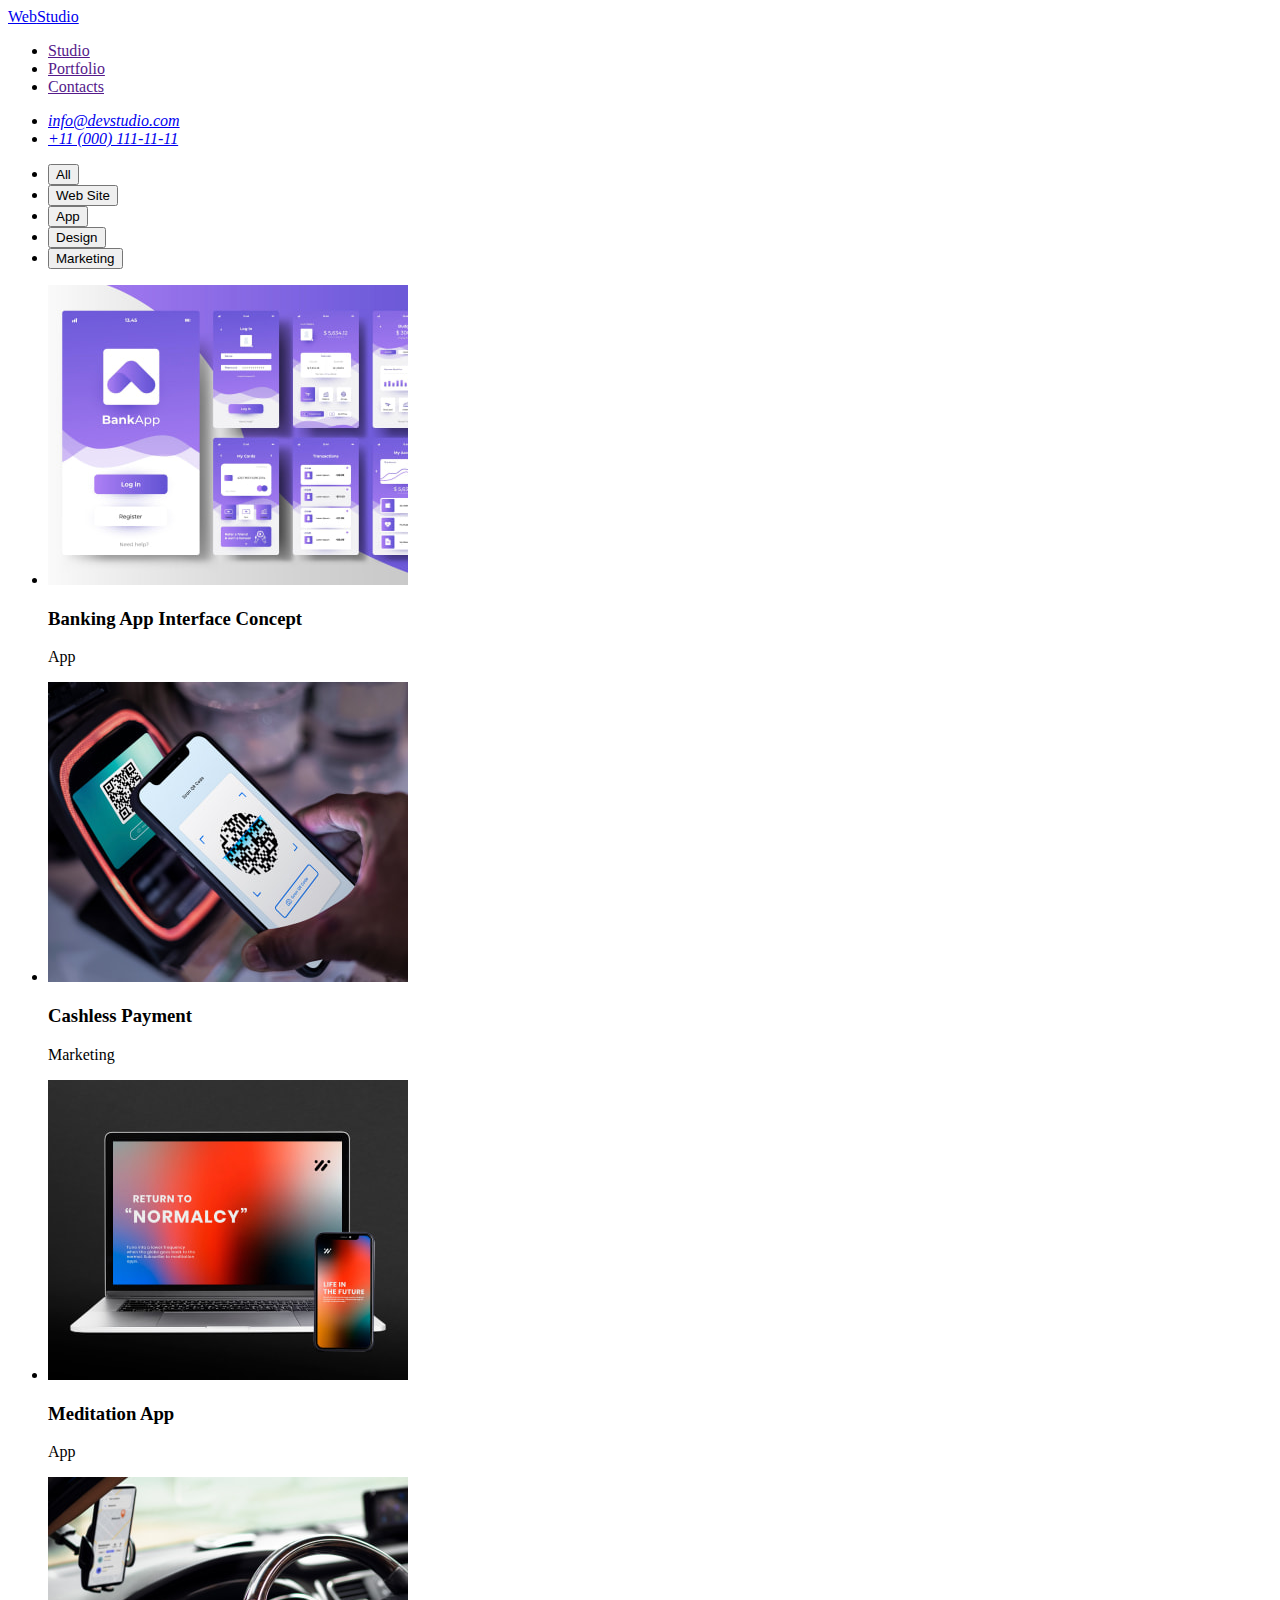
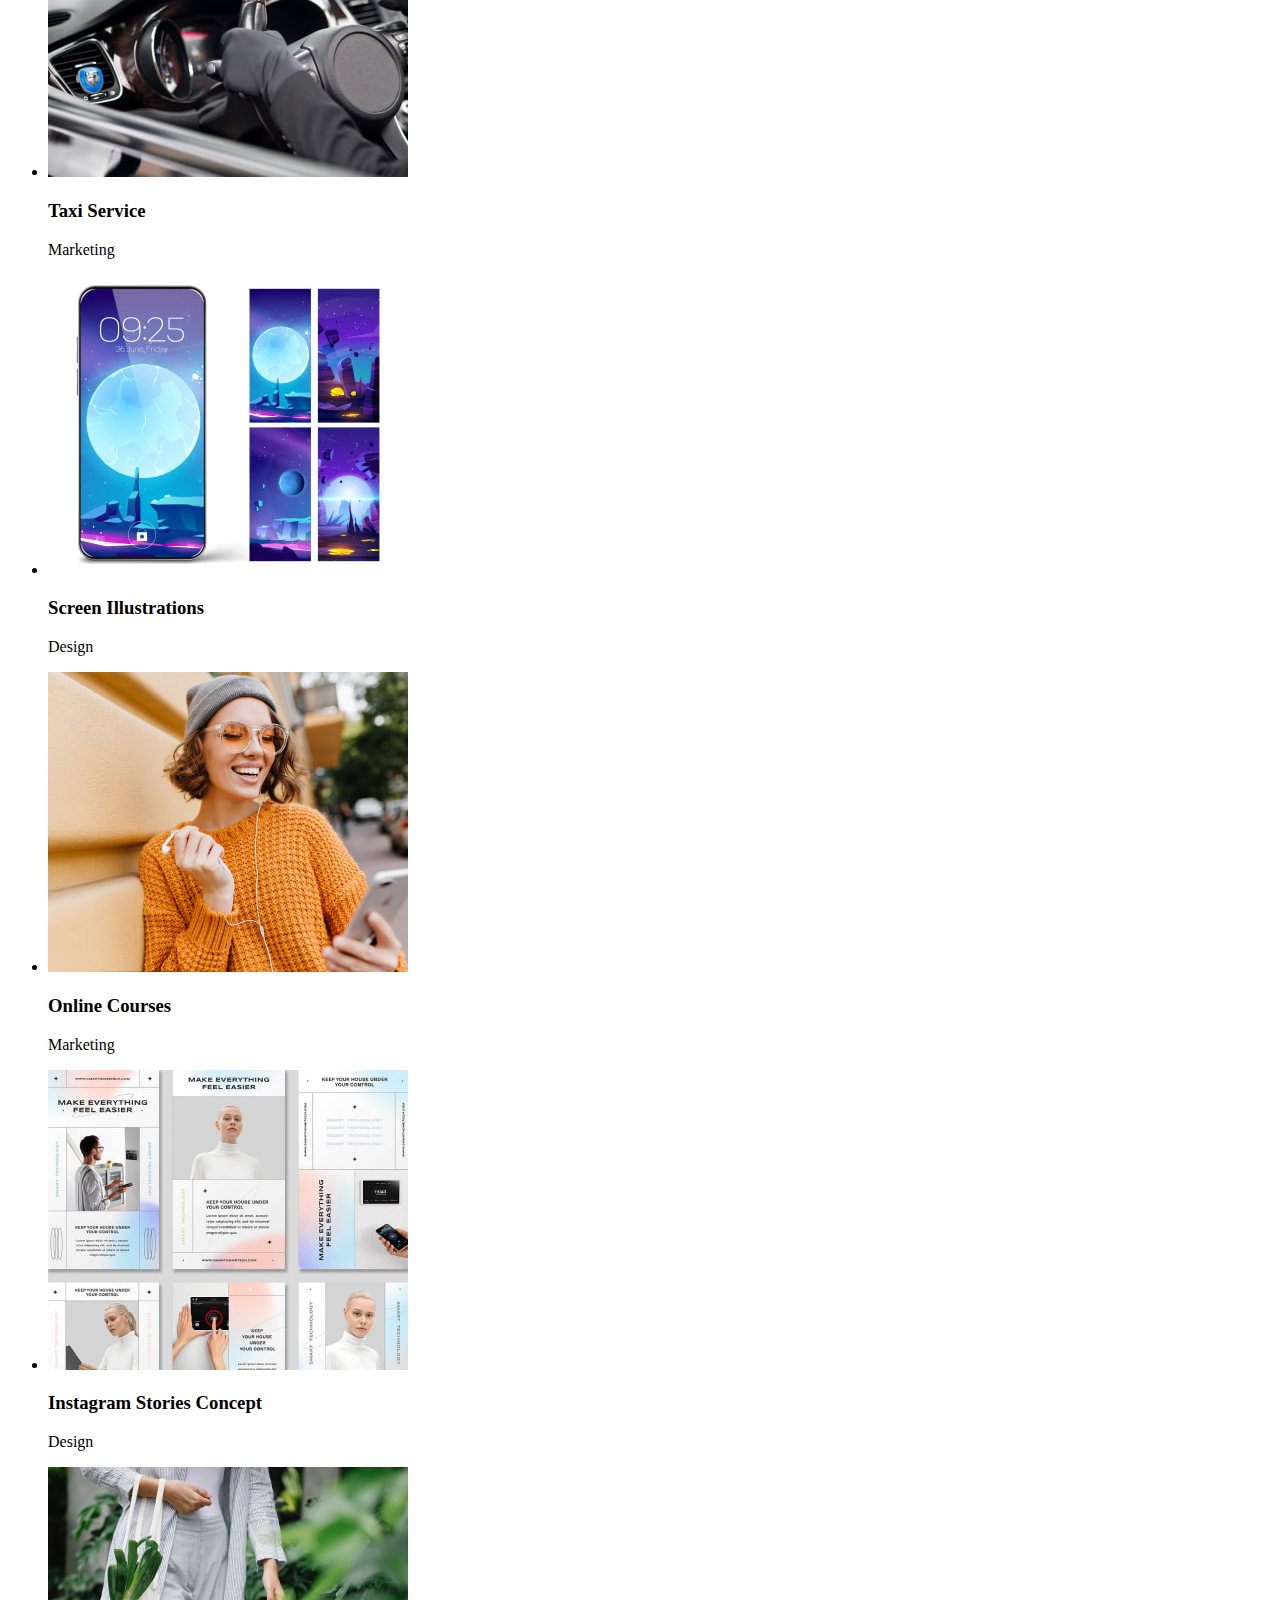
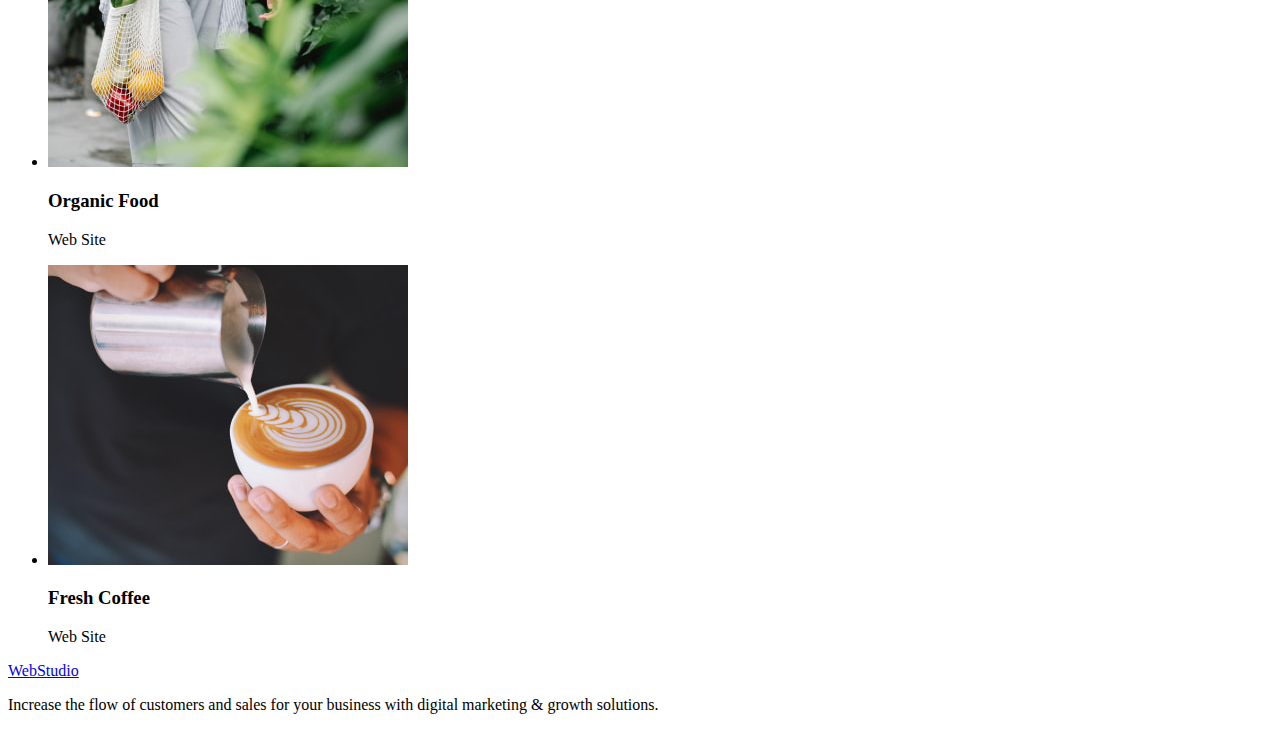
==== portfolio.html @ 882788c0 "розмітка portfolio" ====
<!DOCTYPE html>
<html lang="en">
  <head>
    <meta charset="UTF-8" />
    <meta http-equiv="X-UA-Compatible" content="IE=edge" />
    <meta name="viewport" content="width=device-width, initial-scale=1.0" />
    <meta name="description" content="WebStudio" />
    <title>Portfolio</title>
    <link
      rel="stylesheet"
      href="https://github.com/sindresorhus/modern-normalize/blob/main/modern-normalize.css" />
    <link rel="stylesheet" href="./css/styles.css" />
  </head>
  <body>
    <header class="header">
      <nav class="navigation">
        <a class="logo" href="./index.html"
          ><span class="logo-decor">Web</span>Studio</a
        >
        <ul class="menu">
          <li class="menu-item">
            <a class="menu-link" href="">Studio</a>
          </li>
          <li class="menu-item">
            <a class="menu-link" href="">Portfolio</a>
          </li>
          <li class="menu-item">
            <a class="menu-link" href="">Contacts</a>
          </li>
        </ul>
      </nav>
      <address class="contacts">
        <ul class="contacts-list">
          <li class="contacts-item">
            <a class="contacts-link" href="mailto:info@devstudio.com"
              >info@devstudio.com</a
            >
          </li>
          <li class="contacts-item">
            <a class="contacts-link" href="tel:+110001111111"
              >+11 (000) 111-11-11</a
            >
          </li>
        </ul>
      </address>
    </header>
    <main class="main">
      <!-- section Portfolio -->
      <section class="portfolio">
        <ul class="filter">
          <li class="filter-item">
            <button class="filter-btn button">All</button>
          </li>
          <li class="filter-item">
            <button class="filter-btn button">Web Site</button>
          </li>
          <li class="filter-item">
            <button class="filter-btn button">App</button>
          </li>
          <li class="filter-item">
            <button class="filter-btn button">Design</button>
          </li>
          <li class="filter-item">
            <button class="filter-btn button">Marketing</button>
          </li>
        </ul>
        <ul class="content">
          <li class="card">
            <img
              src="./images/portfolio/img-01.jpg"
              alt="Banking App Interface Concept"
              class="card-img"
              width="360"
              hight="300" />
            <h3 class="subtitle">Banking App Interface Concept</h3>
            <p class="text">App</p>
          </li>
          <li class="card">
            <img
              src="./images/portfolio/img-02.jpg"
              alt="Cashless Payment"
              class="card-img"
              width="360"
              hight="300" />
            <h3 class="subtitle">Cashless Payment</h3>
            <p class="text">Marketing</p>
          </li>
          <li class="card">
            <img
              src="./images/portfolio/img-03.jpg"
              alt="Meditation App"
              class="card-img"
              width="360"
              hight="300" />
            <h3 class="subtitle">Meditation App</h3>
            <p class="text">App</p>
          </li>
          <li class="card">
            <img
              src="./images/portfolio/img-04.jpg"
              alt="a man driving a taxi"
              class="card-img"
              width="360"
              hight="300" />
            <h3 class="subtitle">Taxi Service</h3>
            <p class="text">Marketing</p>
          </li>
          <li class="card">
            <img
              src="./images/portfolio/img-05.jpg"
              alt="Screen Illustrations"
              class="card-img"
              width="360"
              hight="300" />
            <h3 class="subtitle">Screen Illustrations</h3>
            <p class="text">Design</p>
          </li>
          <li class="card">
            <img
              src="./images/portfolio/img-06.jpg"
              alt="the girl communicates online"
              class="card-img"
              width="360"
              hight="300" />
            <h3 class="subtitle">Online Courses</h3>
            <p class="text">Marketing</p>
          </li>
          <li class="card">
            <img
              src="./images/portfolio/img-07.jpg"
              alt="Instagram Stories"
              class="card-img"
              width="360"
              hight="300" />
            <h3 class="subtitle">Instagram Stories Concept</h3>
            <p class="text">Design</p>
          </li>
          <li class="card">
            <img
              src="./images/portfolio/img-08.jpg"
              alt="a woman holds a bag with groceries in her hands"
              class="card-img"
              width="360"
              hight="300" />
            <h3 class="subtitle">Organic Food</h3>
            <p class="text">Web Site</p>
          </li>
          <li class="card">
            <img
              src="./images/portfolio/img-09.jpg"
              alt="a cup of coffee"
              class="card-img"
              width="360"
              hight="300" />
            <h3 class="subtitle">Fresh Coffee</h3>
            <p class="text">Web Site</p>
          </li>
        </ul>
      </section>
    </main>
    <footer class="footer">
      <a class="logo" href="./index.html"
        ><span class="logo-decor">Web</span>Studio</a
      >
      <p class="text">
        Increase the flow of customers and sales for your business with digital
        marketing & growth solutions.
      </p>
    </footer>
  </body>
</html>
---- css/styles.css ----

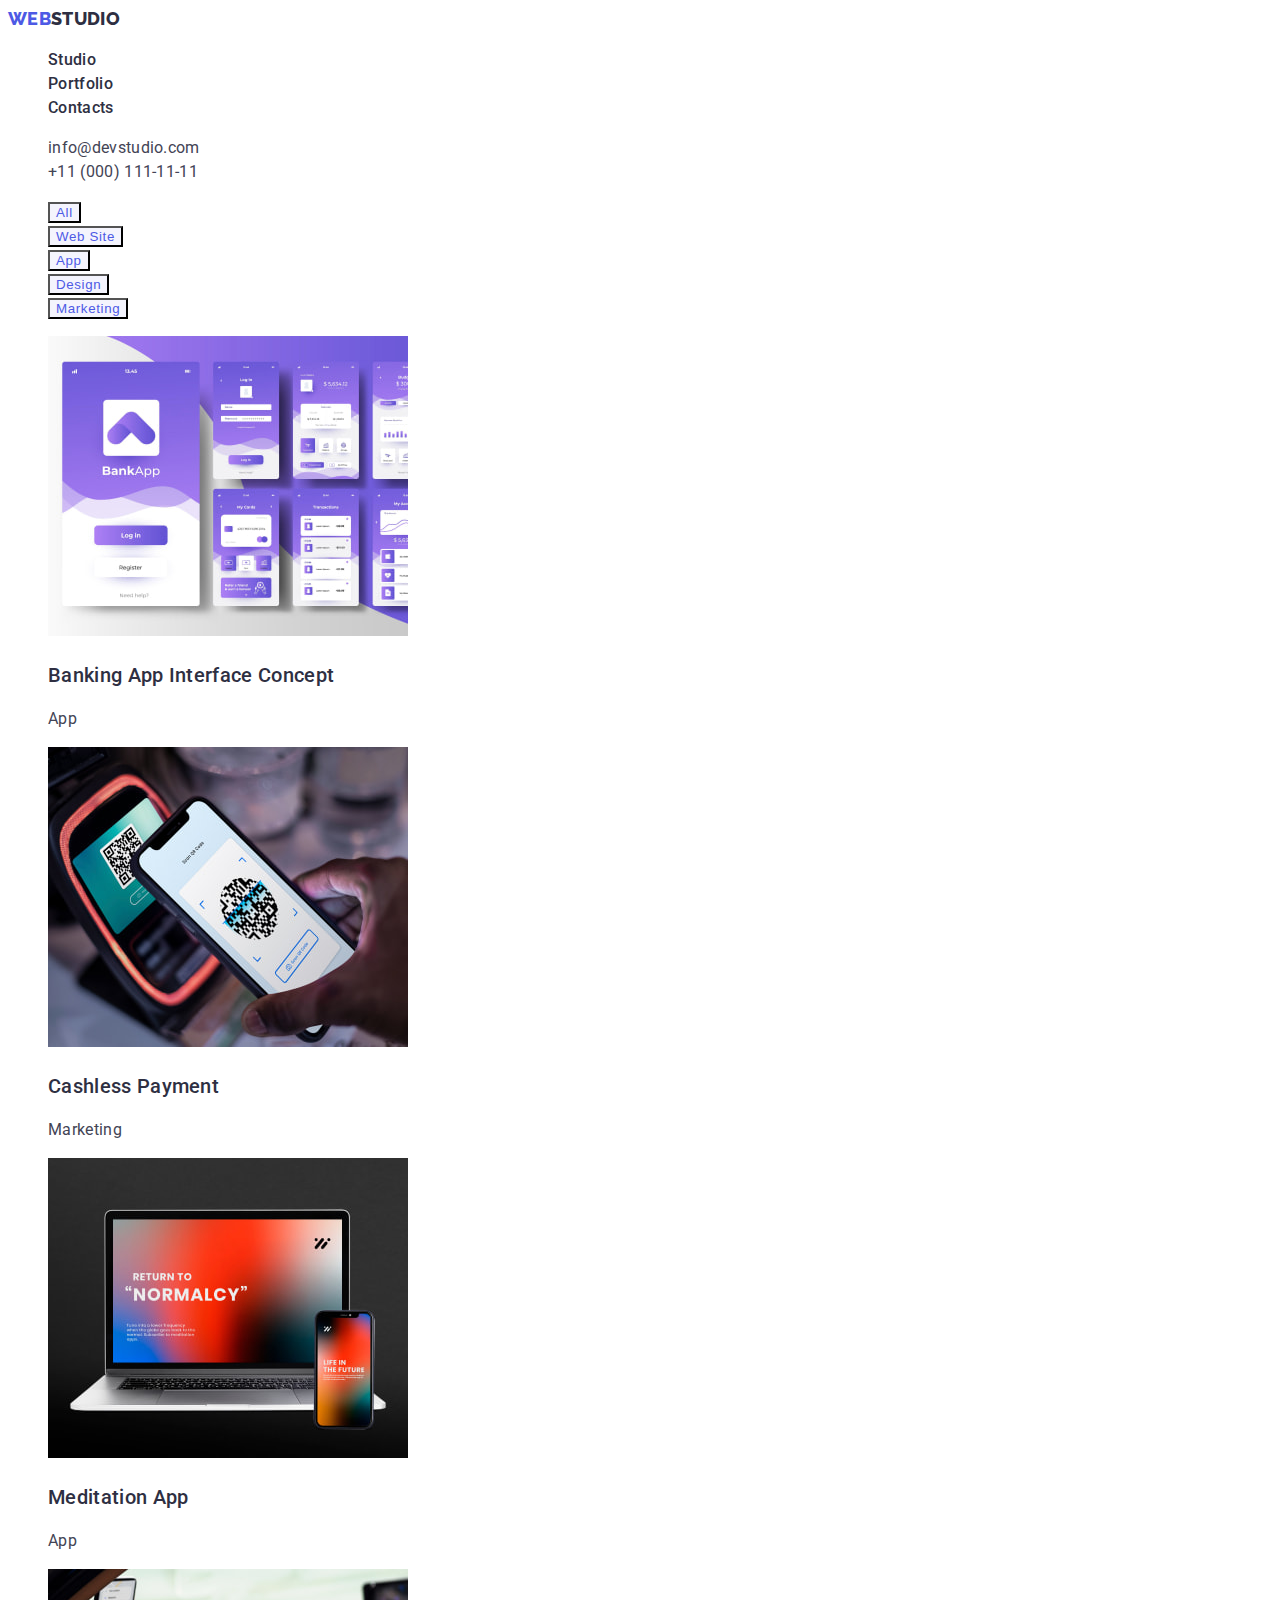
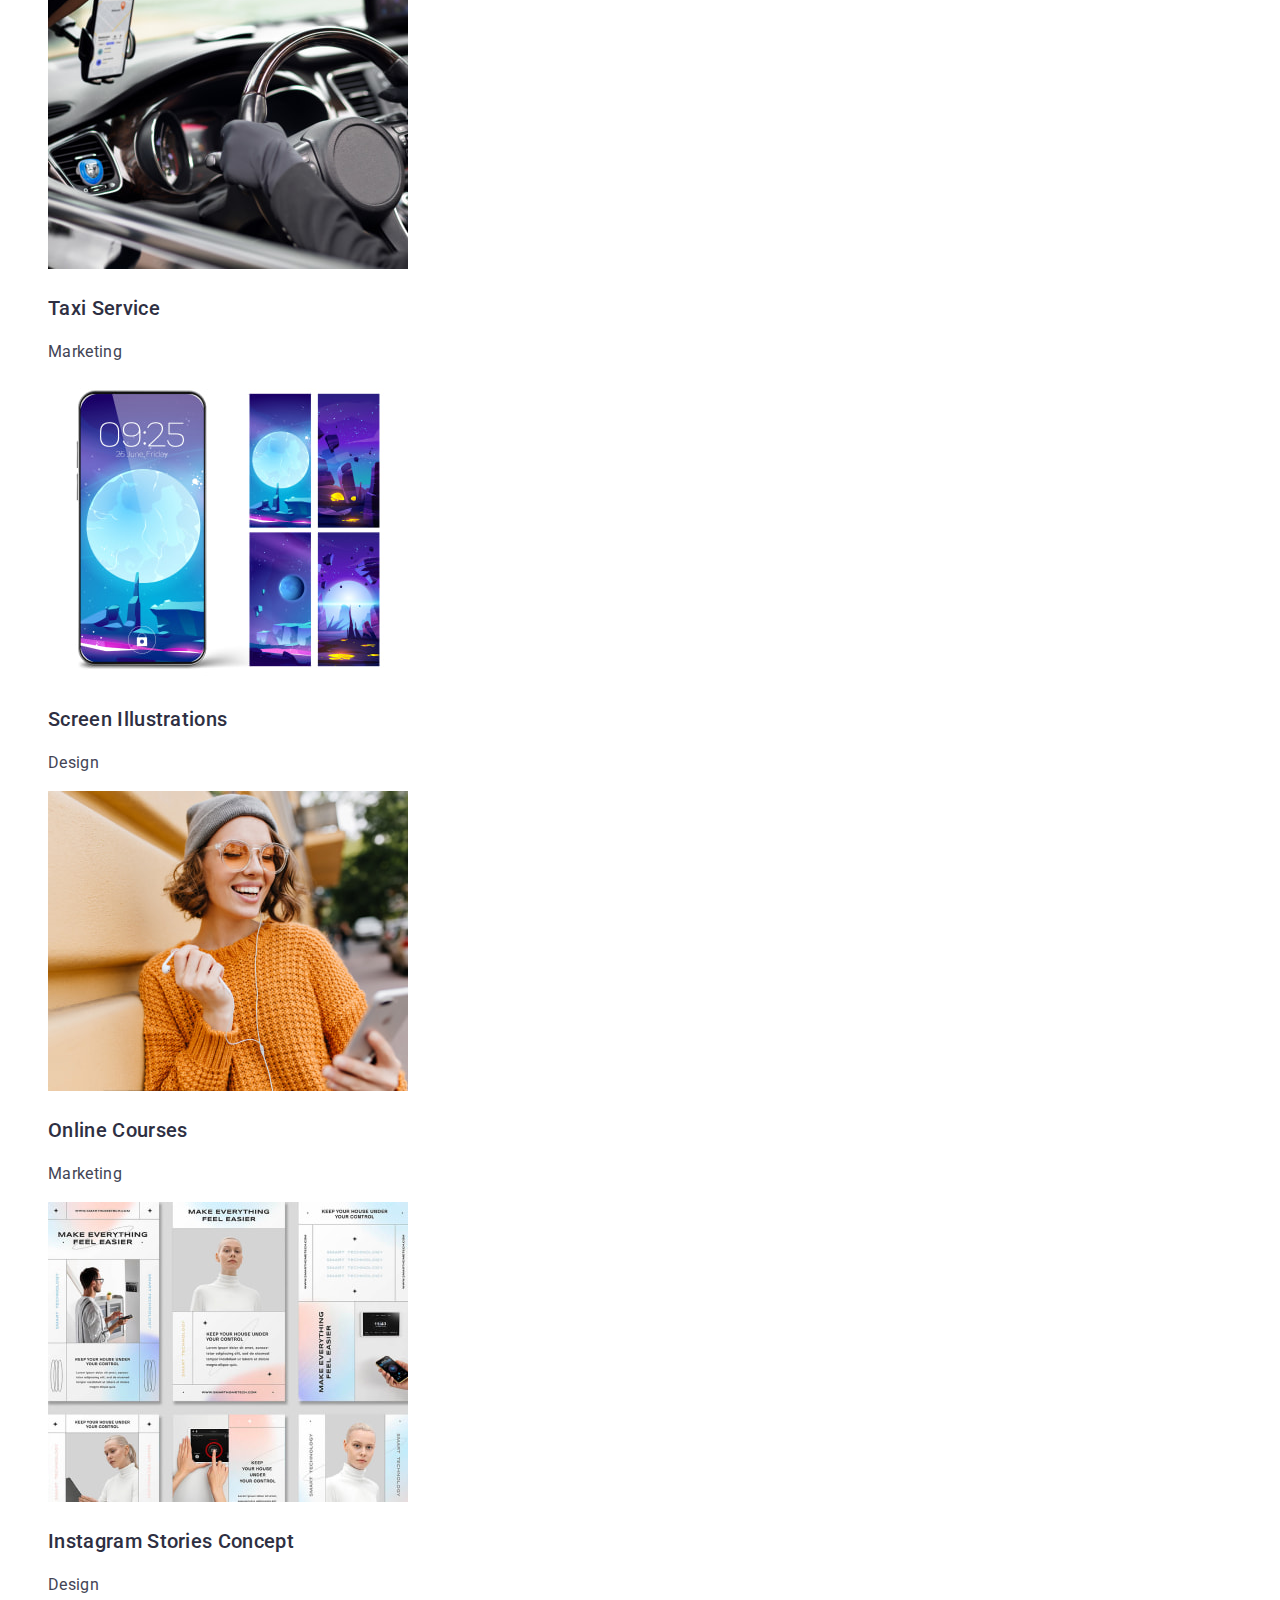
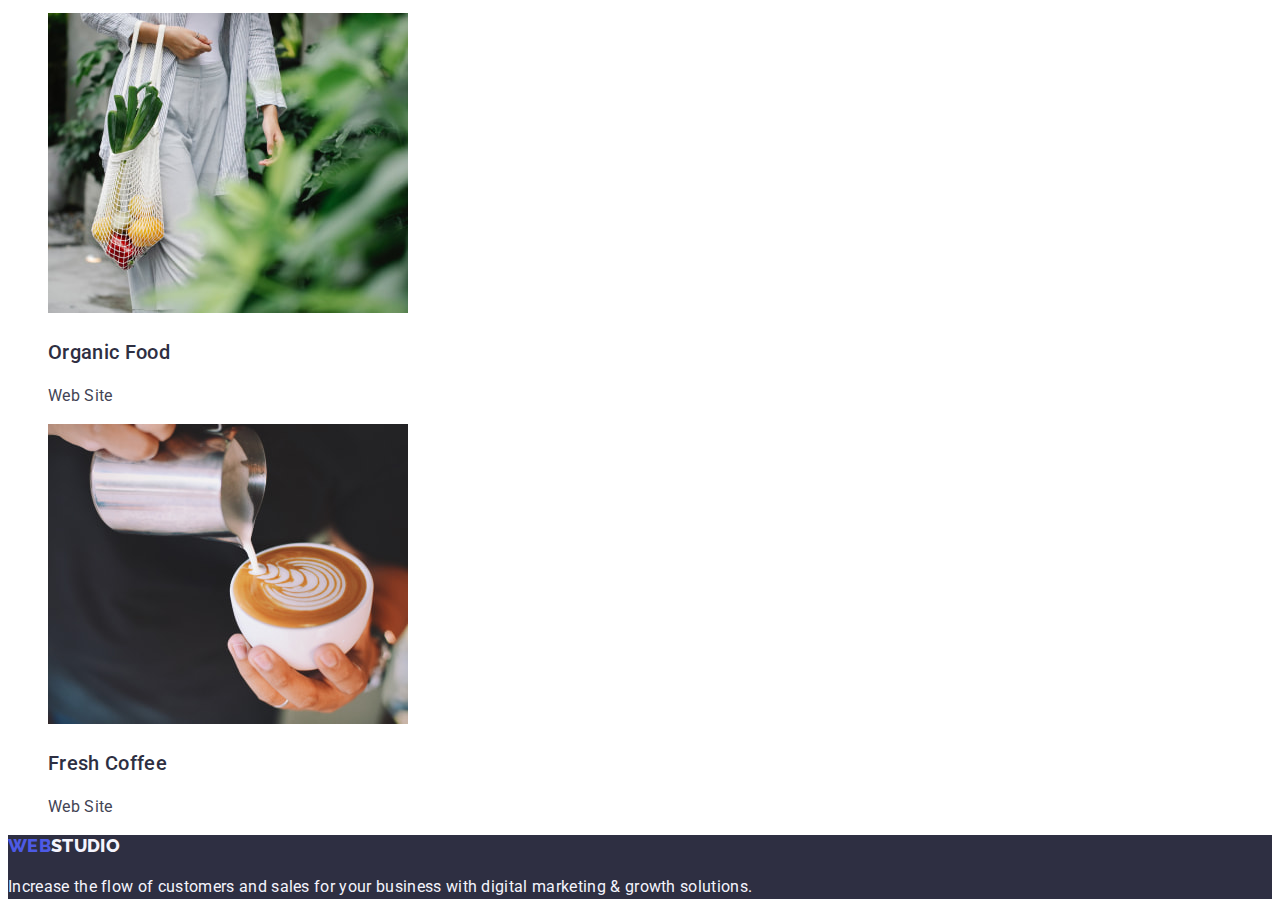
==== commit f3f409a7: "стилі відповідно до модуля 2" ====
--- a/portfolio.html
+++ b/portfolio.html
@@ -6,6 +6,10 @@
     <meta name="viewport" content="width=device-width, initial-scale=1.0" />
     <meta name="description" content="WebStudio" />
     <title>Portfolio</title>
+    <link
+      href="https://fonts.googleapis.com/css2?family=Raleway:wght@800&family=Roboto:wght@400;500;700&display=swap"
+      rel="stylesheet" />
+    <link rel="preconnect" href="https://fonts.gstatic.com" />
     <link
       rel="stylesheet"
       href="https://github.com/sindresorhus/modern-normalize/blob/main/modern-normalize.css" />
@@ -71,7 +75,7 @@
               alt="Banking App Interface Concept"
               class="card-img"
               width="360"
-              hight="300" />
+              height="300" />
             <h3 class="subtitle">Banking App Interface Concept</h3>
             <p class="text">App</p>
           </li>
@@ -81,7 +85,7 @@
               alt="Cashless Payment"
               class="card-img"
               width="360"
-              hight="300" />
+              height="300" />
             <h3 class="subtitle">Cashless Payment</h3>
             <p class="text">Marketing</p>
           </li>
@@ -91,7 +95,7 @@
               alt="Meditation App"
               class="card-img"
               width="360"
-              hight="300" />
+              height="300" />
             <h3 class="subtitle">Meditation App</h3>
             <p class="text">App</p>
           </li>
@@ -101,7 +105,7 @@
               alt="a man driving a taxi"
               class="card-img"
               width="360"
-              hight="300" />
+              height="300" />
             <h3 class="subtitle">Taxi Service</h3>
             <p class="text">Marketing</p>
           </li>
@@ -111,7 +115,7 @@
               alt="Screen Illustrations"
               class="card-img"
               width="360"
-              hight="300" />
+              height="300" />
             <h3 class="subtitle">Screen Illustrations</h3>
             <p class="text">Design</p>
           </li>
@@ -121,7 +125,7 @@
               alt="the girl communicates online"
               class="card-img"
               width="360"
-              hight="300" />
+              height="300" />
             <h3 class="subtitle">Online Courses</h3>
             <p class="text">Marketing</p>
           </li>
@@ -131,7 +135,7 @@
               alt="Instagram Stories"
               class="card-img"
               width="360"
-              hight="300" />
+              height="300" />
             <h3 class="subtitle">Instagram Stories Concept</h3>
             <p class="text">Design</p>
           </li>
@@ -141,7 +145,7 @@
               alt="a woman holds a bag with groceries in her hands"
               class="card-img"
               width="360"
-              hight="300" />
+              height="300" />
             <h3 class="subtitle">Organic Food</h3>
             <p class="text">Web Site</p>
           </li>
@@ -151,7 +155,7 @@
               alt="a cup of coffee"
               class="card-img"
               width="360"
-              hight="300" />
+              height="300" />
             <h3 class="subtitle">Fresh Coffee</h3>
             <p class="text">Web Site</p>
           </li>
@@ -162,7 +166,7 @@
       <a class="logo" href="./index.html"
         ><span class="logo-decor">Web</span>Studio</a
       >
-      <p class="text">
+      <p class="footer-text">
         Increase the flow of customers and sales for your business with digital
         marketing & growth solutions.
       </p>
--- a/css/styles.css
+++ b/css/styles.css
@@ -1 +1,177 @@
+/*____________________ЗМІННІ___________________________*/
 
+:root {
+
+    /*____________________COLOR___________________________*/
+    --iris: #4d5ae5;
+    --ocean: #404bbf;
+    --navyBlue: #2e2f42;
+    --green: #31d0aa;
+    --slate: #434455;
+    --lightSlate: #8E8F99;
+    --cornflower: #E7E9FC;
+    --cloud: #F4F4FD;
+    --navyBlueModal: #2e2f4266;
+    --grey: #2e2f42b3;
+    --white: #ffffff;
+    --dairy: #FCFCFC;
+
+/*____________________FONTS___________________________*/
+
+    --logoFont: "Raleway", sans-serif;
+}
+
+
+/*____________________ЗАГАЛЬНІ НАЛАШТУВАННЯ___________________________*/
+
+body {
+    font-family: "Roboto", sans-serif;
+    letter-spacing: 0.32px;
+    font-weight: 400;
+    font-size: 16px;
+    line-height: 1.5;
+    background-color: var(--white);
+    color: var(--slate);
+}
+
+ul {
+    list-style-type: none;
+}
+
+a {
+    text-decoration: none;
+    color: currentColor;
+    font-style: normal;
+}
+
+button {
+    cursor: pointer;
+}
+
+/*____________________HEADER___________________________*/
+
+.logo {
+    font-family: var(--logoFont);
+    font-weight: 800;
+    font-size: 18px;
+    line-height: 1.166;
+    text-transform: uppercase;
+    color: var(--navyBlue);
+}
+
+.logo-decor {
+    color: var(--iris);
+}
+
+.menu-link {
+    font-weight: 500;
+    color: var(--navyBlue);
+}
+
+.menu-link:hover,
+.menu-link:focus 
+{
+    text-decoration: underline;
+}
+
+.menu-link:hover,
+.menu-link:focus,
+.contacts-link:hover,
+.contacts-link:focus {
+    color: var(--ocean);
+}
+
+.contacts-link {
+    color: var(--slate);
+}
+
+
+/*____________________HERO___________________________*/
+
+.hero {
+    background-color: var(--navyBlue);
+    text-align: center;
+}
+
+.main-title {
+    color: var(--white);
+    font-weight: 700;
+    font-size: 56px;
+    line-height: 1.07;
+}
+
+.button {
+    font-weight: 500;
+    letter-spacing: 0.64px;
+    text-transform: capitalize;
+}
+
+.button-main {
+    color: var(--white);
+    background-color: var(--iris);
+}
+
+.button-main:hover,
+.button-main:focus {
+    background-color: var(--ocean);
+}
+
+
+/*____________________СПІЛЬНІ НАЛАШТУВАННЯ___________________________*/
+
+.section-title {
+    font-weight: 700;
+    font-size: 36px;
+    line-height: 1.111;
+    text-align: center;
+    text-transform: capitalize;
+    color: var(--navyBlue);
+}
+
+.subtitle {
+    font-weight: 500;
+    font-size: 20px;
+    line-height: 1.2;
+    color: var(--navyBlue);
+}
+
+/* .text {
+    color: var(--slate);
+} */
+
+
+/*____________________TEAM___________________________*/
+
+.team {
+    background-color: var(--cloud);
+    text-align: center;
+}
+
+/*____________________FOOTER___________________________*/
+
+.footer {
+    background-color: var(--navyBlue);
+}
+
+.footer-text {
+    color: var(--cloud);
+}
+
+.footer .logo {
+    color: var(--cloud);
+}
+
+
+/*____________________FILTER / PORTFOLIO___________________________*/
+
+.filter-btn {
+    color: var(--iris);
+    background-color: var(--cloud);
+}
+
+.filter-btn:hover,
+.filter-btn:focus
+ {
+    color: var(--white);
+    background-color: var(--ocean);
+}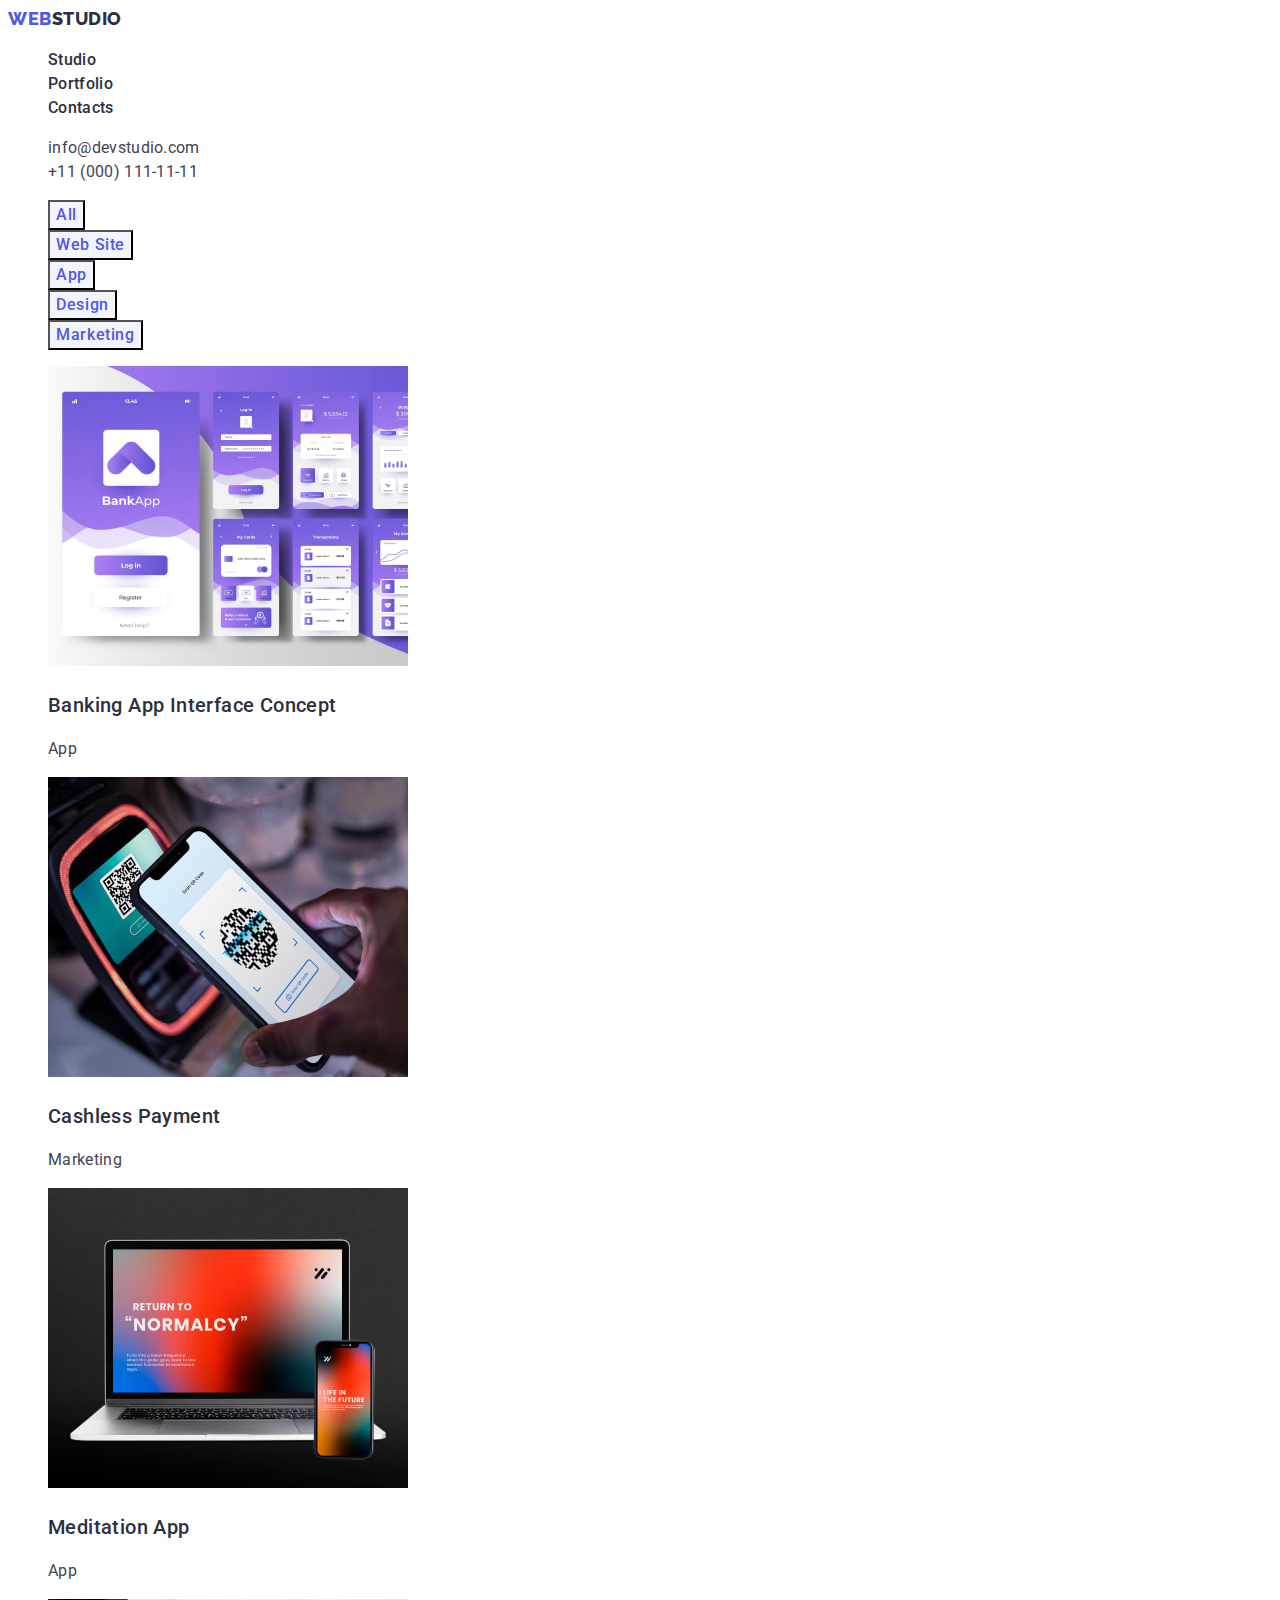
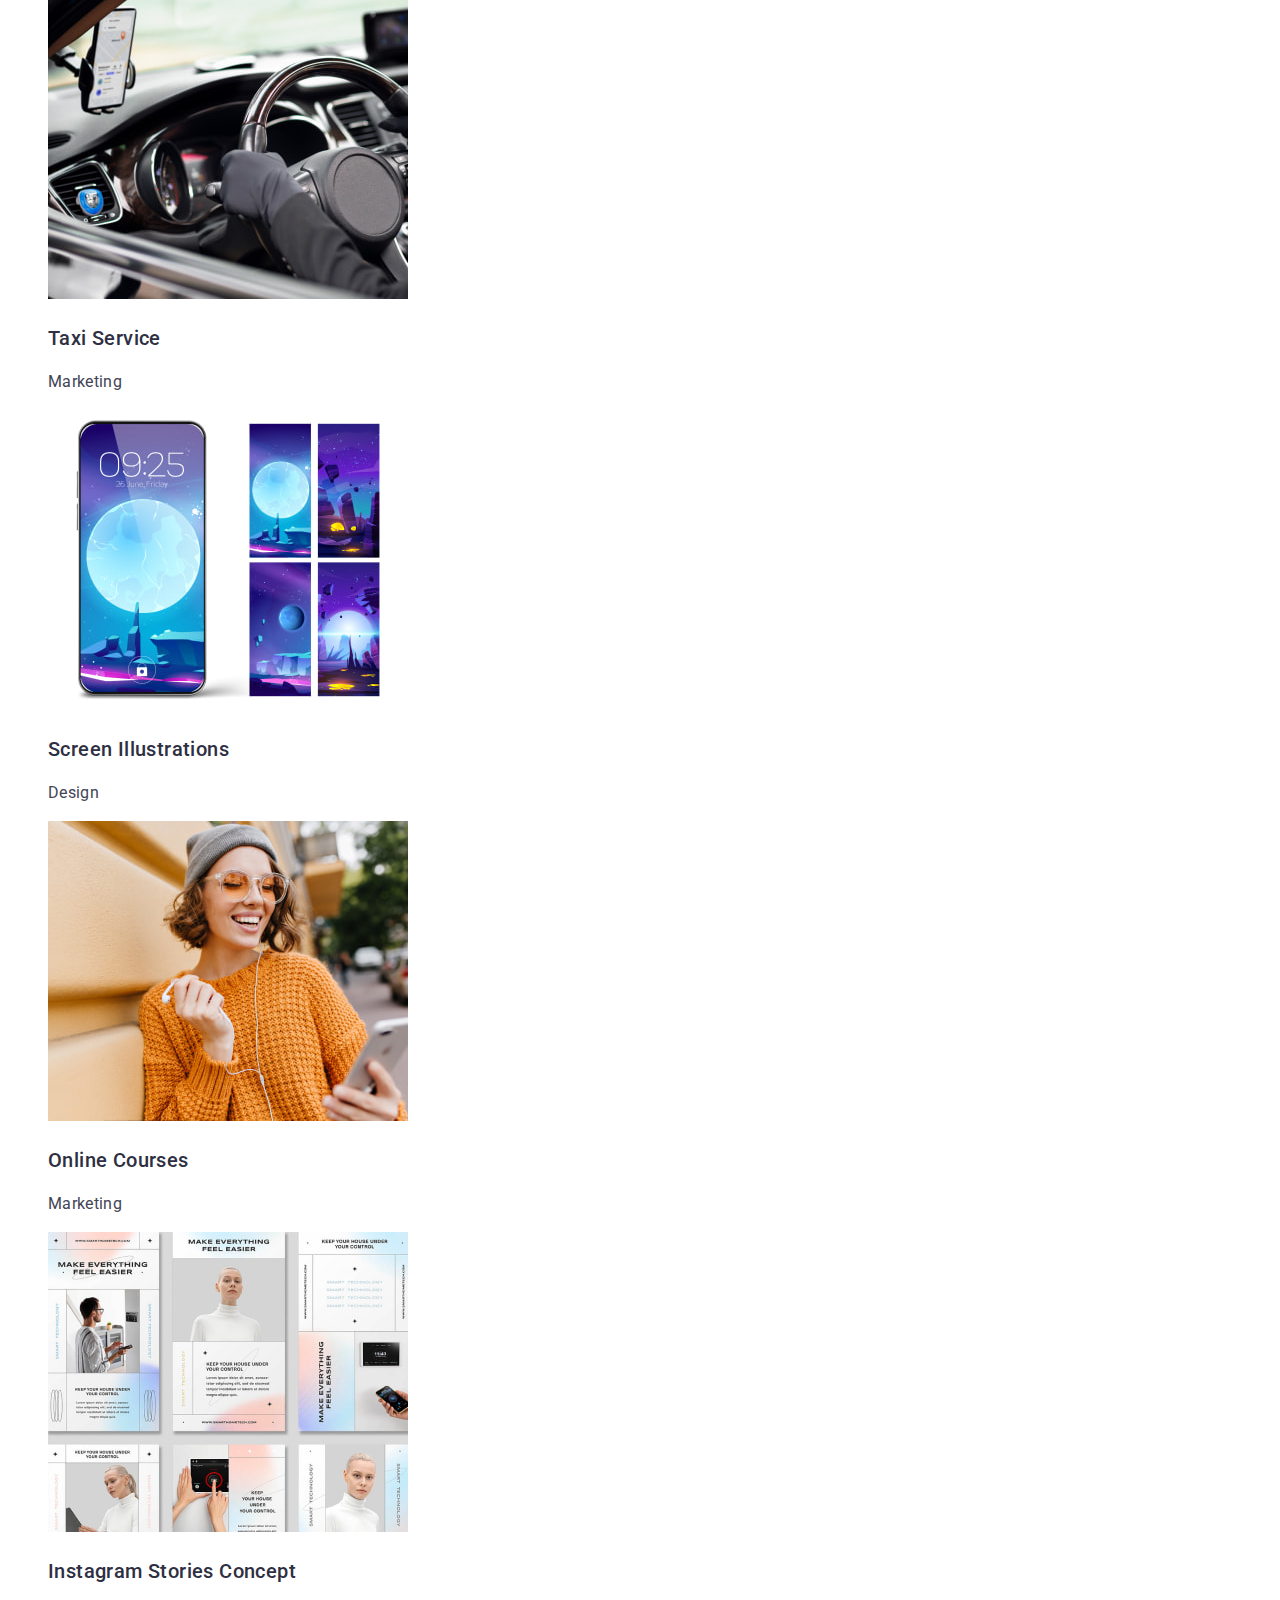
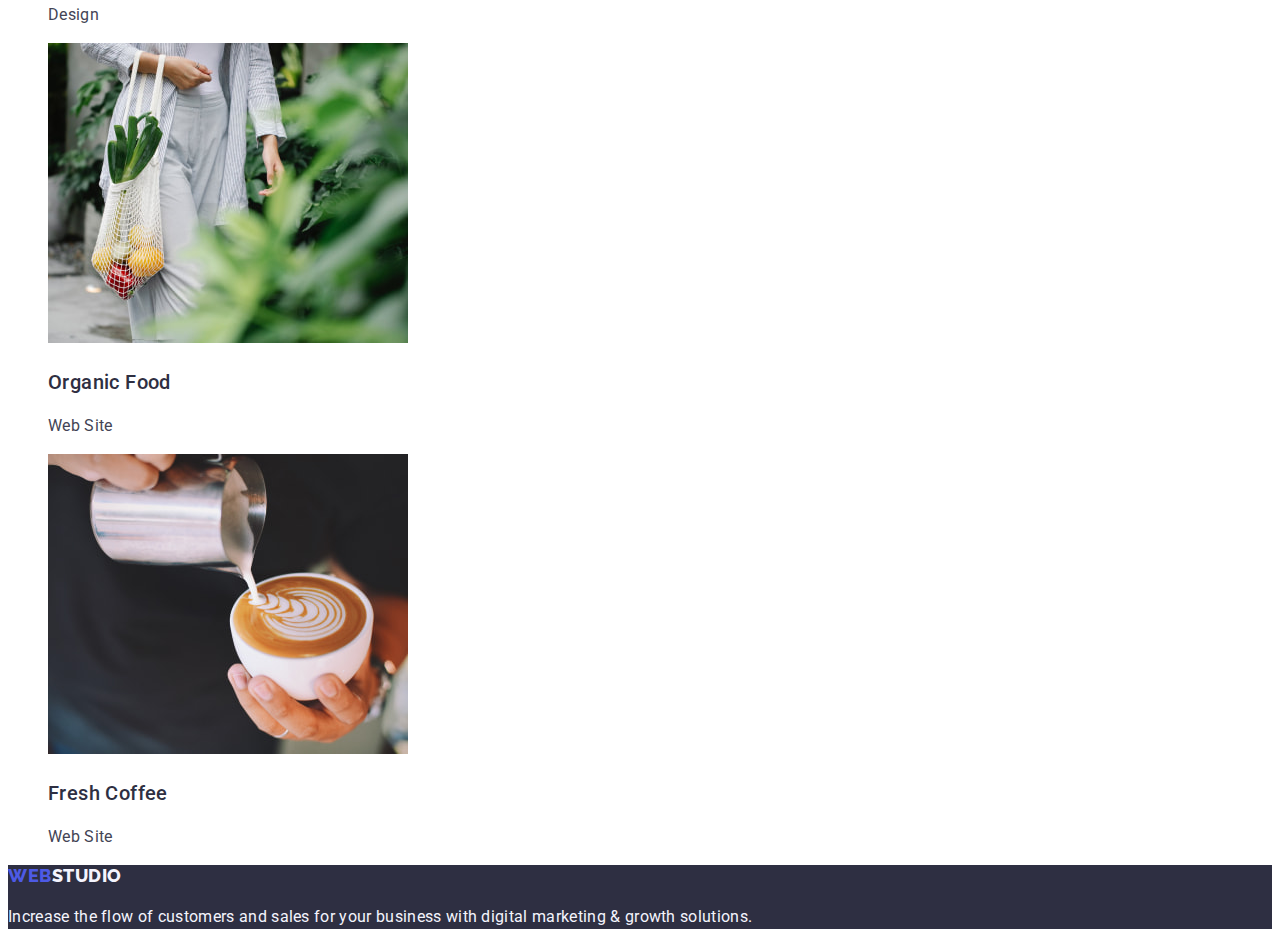
==== commit 045c9c28: "виправлення помилок" ====
--- a/portfolio.html
+++ b/portfolio.html
@@ -18,30 +18,30 @@
   <body>
     <header class="header">
       <nav class="navigation">
-        <a class="logo" href="./index.html"
-          ><span class="logo-decor">Web</span>Studio</a
+        <a class="logo link" href="./index.html"
+          >Web<span class="logo-decor">Studio</span></a
         >
-        <ul class="menu">
+        <ul class="menu list">
           <li class="menu-item">
-            <a class="menu-link" href="">Studio</a>
+            <a class="menu-link link" href="./index.html">Studio</a>
           </li>
           <li class="menu-item">
-            <a class="menu-link" href="">Portfolio</a>
+            <a class="menu-link link" href="./portfolio.htm">Portfolio</a>
           </li>
           <li class="menu-item">
-            <a class="menu-link" href="">Contacts</a>
+            <a class="menu-link link" href="">Contacts</a>
           </li>
         </ul>
       </nav>
       <address class="contacts">
-        <ul class="contacts-list">
+        <ul class="contacts-list list">
           <li class="contacts-item">
-            <a class="contacts-link" href="mailto:info@devstudio.com"
+            <a class="contacts-link link" href="mailto:info@devstudio.com"
               >info@devstudio.com</a
             >
           </li>
           <li class="contacts-item">
-            <a class="contacts-link" href="tel:+110001111111"
+            <a class="contacts-link link" href="tel:+110001111111"
               >+11 (000) 111-11-11</a
             >
           </li>
@@ -51,24 +51,25 @@
     <main class="main">
       <!-- section Portfolio -->
       <section class="portfolio">
-        <ul class="filter">
+        <h1 class="main-title" hidden>Portfolio</h1>
+        <ul class="filter list">
           <li class="filter-item">
-            <button class="filter-btn button">All</button>
+            <button type="button" class="filter-btn button">All</button>
           </li>
           <li class="filter-item">
-            <button class="filter-btn button">Web Site</button>
+            <button type="button" class="filter-btn button">Web Site</button>
           </li>
           <li class="filter-item">
-            <button class="filter-btn button">App</button>
+            <button type="button" class="filter-btn button">App</button>
           </li>
           <li class="filter-item">
-            <button class="filter-btn button">Design</button>
+            <button type="button" class="filter-btn button">Design</button>
           </li>
           <li class="filter-item">
-            <button class="filter-btn button">Marketing</button>
+            <button type="button" class="filter-btn button">Marketing</button>
           </li>
         </ul>
-        <ul class="content">
+        <ul class="content list">
           <li class="card">
             <img
               src="./images/portfolio/img-01.jpg"
@@ -163,8 +164,8 @@
       </section>
     </main>
     <footer class="footer">
-      <a class="logo" href="./index.html"
-        ><span class="logo-decor">Web</span>Studio</a
+      <a class="logo link" href="./index.html"
+        >Web<span class="logo-decor">Studio</span></a
       >
       <p class="footer-text">
         Increase the flow of customers and sales for your business with digital
--- a/css/styles.css
+++ b/css/styles.css
@@ -26,7 +26,7 @@
 
 body {
     font-family: "Roboto", sans-serif;
-    letter-spacing: 0.32px;
+    letter-spacing: 0.02em;
     font-weight: 400;
     font-size: 16px;
     line-height: 1.5;
@@ -34,18 +34,31 @@
     color: var(--slate);
 }
 
-ul {
+/* ul {
     list-style-type: none;
-}
-
-a {
+} */
+
+.list {
+    list-style-type: none;
+}
+
+/* a {
     text-decoration: none;
     color: currentColor;
     font-style: normal;
+} */
+
+.link {
+    text-decoration: none;
+    color: currentColor;
 }
 
 button {
     cursor: pointer;
+}
+
+address {
+    font-style: normal;
 }
 
 /*____________________HEADER___________________________*/
@@ -54,18 +67,22 @@
     font-family: var(--logoFont);
     font-weight: 800;
     font-size: 18px;
-    line-height: 1.166;
+    line-height: 1.17;
     text-transform: uppercase;
-    color: var(--navyBlue);
+    color: var(--iris);
+    letter-spacing: 0.03em;
 }
 
 .logo-decor {
-    color: var(--iris);
+    color: var(--navyBlue);
 }
 
 .menu-link {
     font-weight: 500;
     color: var(--navyBlue);
+    font-size: 16px;
+    line-height: 1.5;
+    letter-spacing: 0.02em;
 }
 
 .menu-link:hover,
@@ -98,12 +115,16 @@
     font-weight: 700;
     font-size: 56px;
     line-height: 1.07;
+    letter-spacing: 0.02em;
 }
 
 .button {
+    font-family: "Roboto", sans-serif;
     font-weight: 500;
-    letter-spacing: 0.64px;
+    letter-spacing: 0.04em;
     text-transform: capitalize;
+    font-size: 16px;
+    line-height: 1.5;
 }
 
 .button-main {
@@ -122,10 +143,11 @@
 .section-title {
     font-weight: 700;
     font-size: 36px;
-    line-height: 1.111;
+    line-height: 1.11;
     text-align: center;
     text-transform: capitalize;
     color: var(--navyBlue);
+    letter-spacing: 0.02em;
 }
 
 .subtitle {
@@ -133,6 +155,7 @@
     font-size: 20px;
     line-height: 1.2;
     color: var(--navyBlue);
+    letter-spacing: 0.02em;
 }
 
 /* .text {
@@ -147,6 +170,10 @@
     text-align: center;
 }
 
+.team-item {
+    background-color: var(--white);
+}
+
 /*____________________FOOTER___________________________*/
 
 .footer {
@@ -157,7 +184,7 @@
     color: var(--cloud);
 }
 
-.footer .logo {
+.footer .logo-decor {
     color: var(--cloud);
 }
 
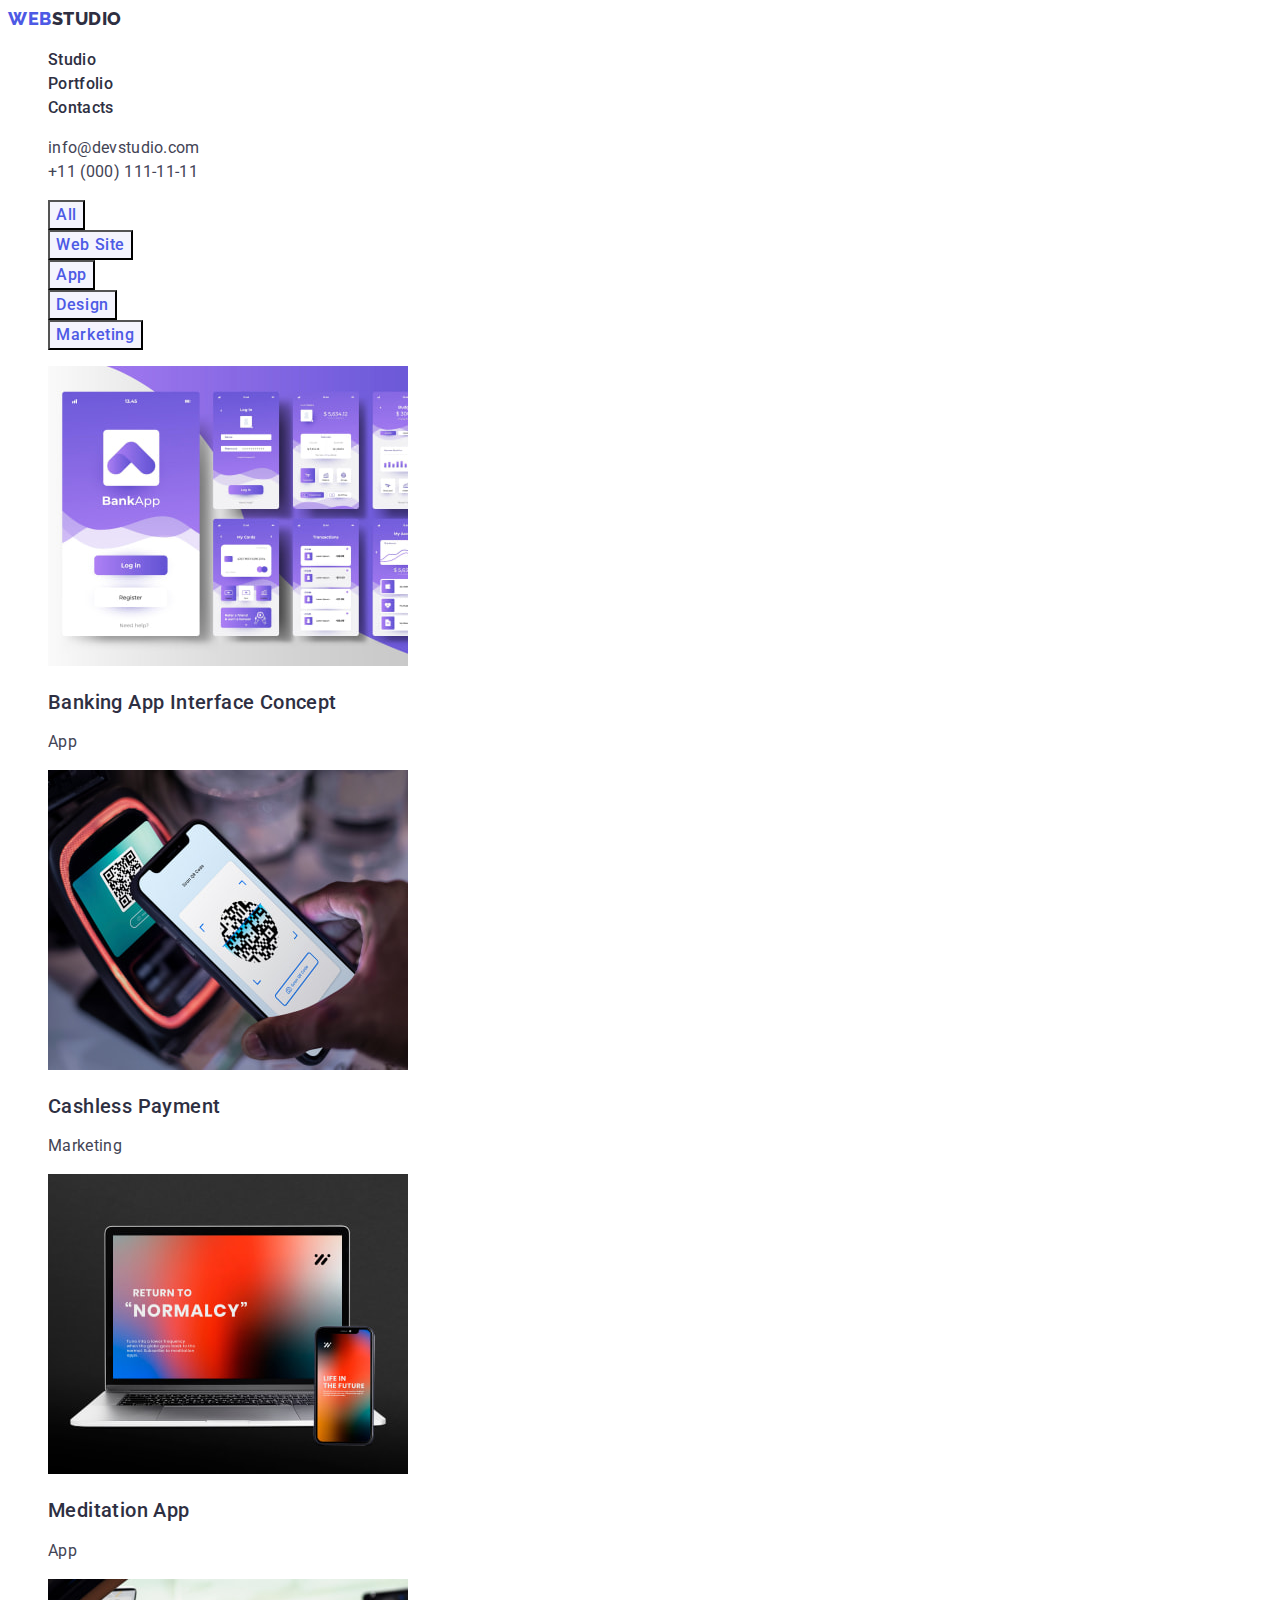
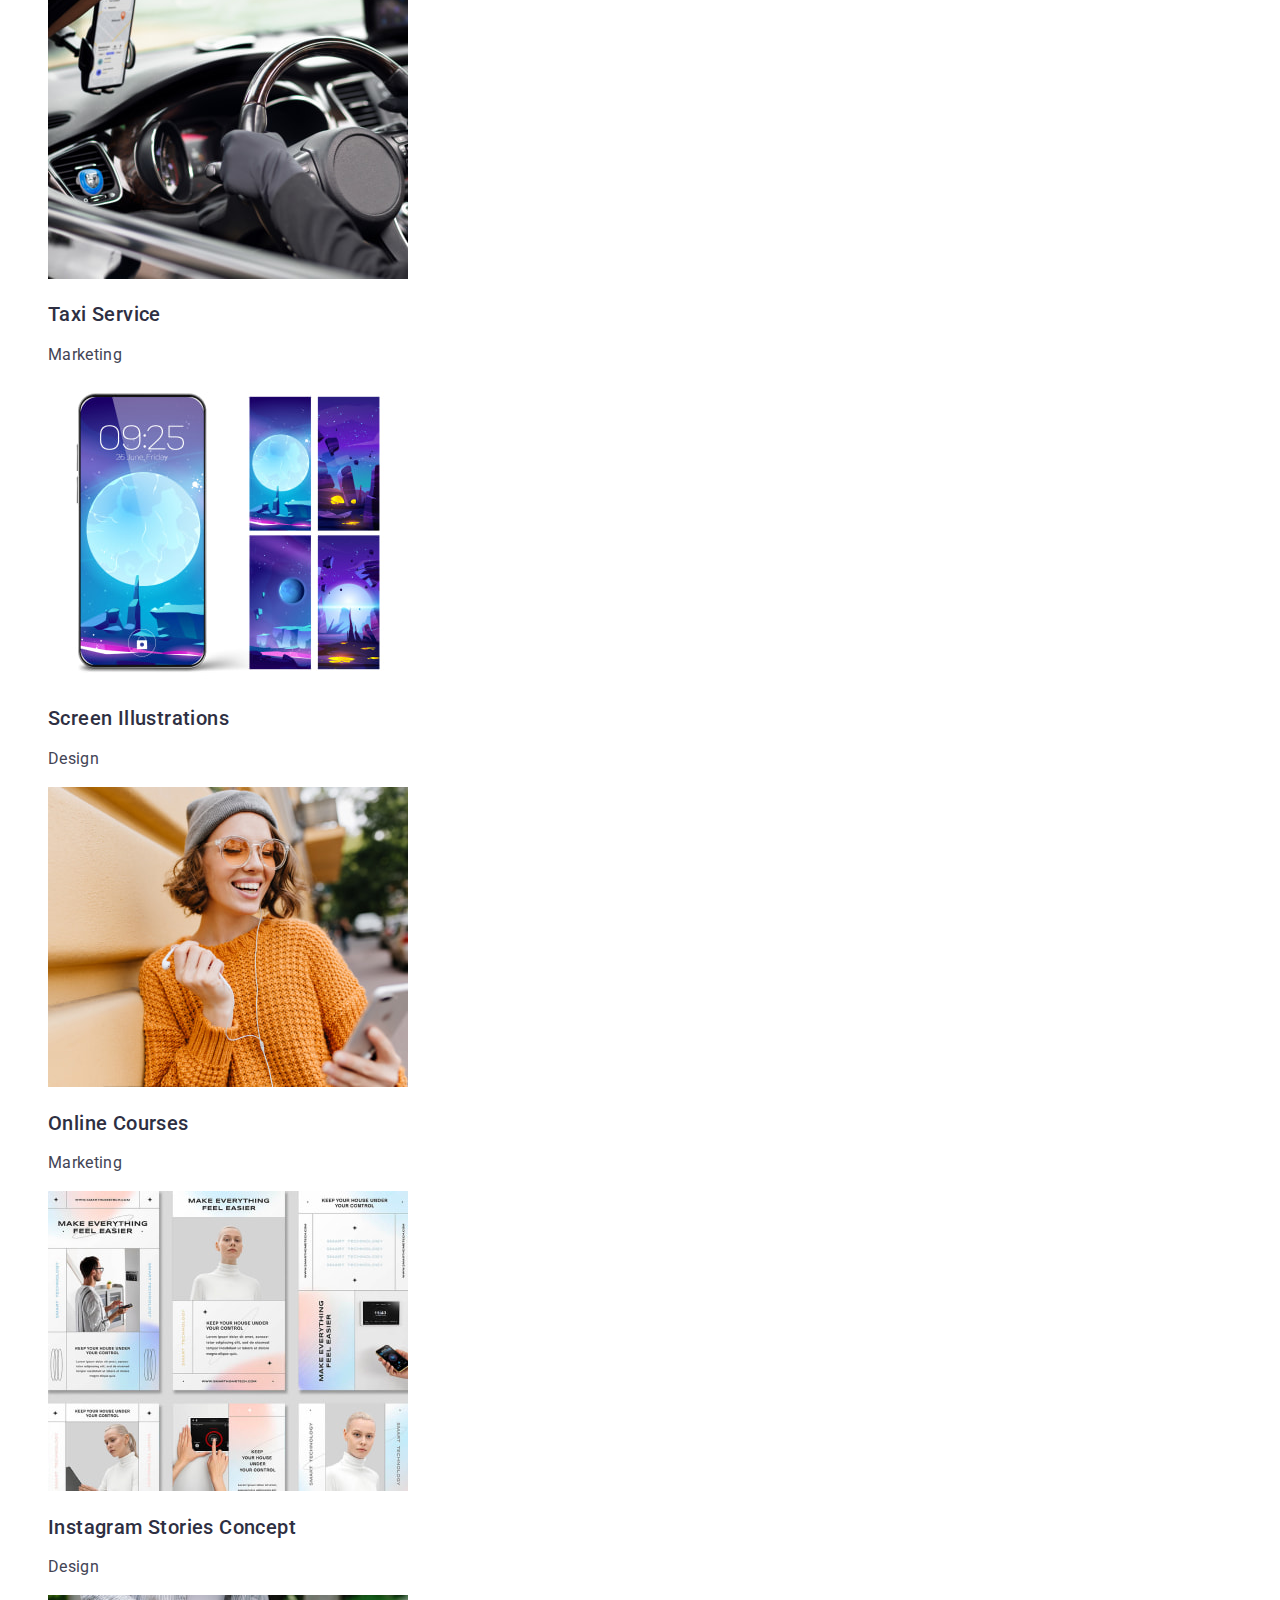
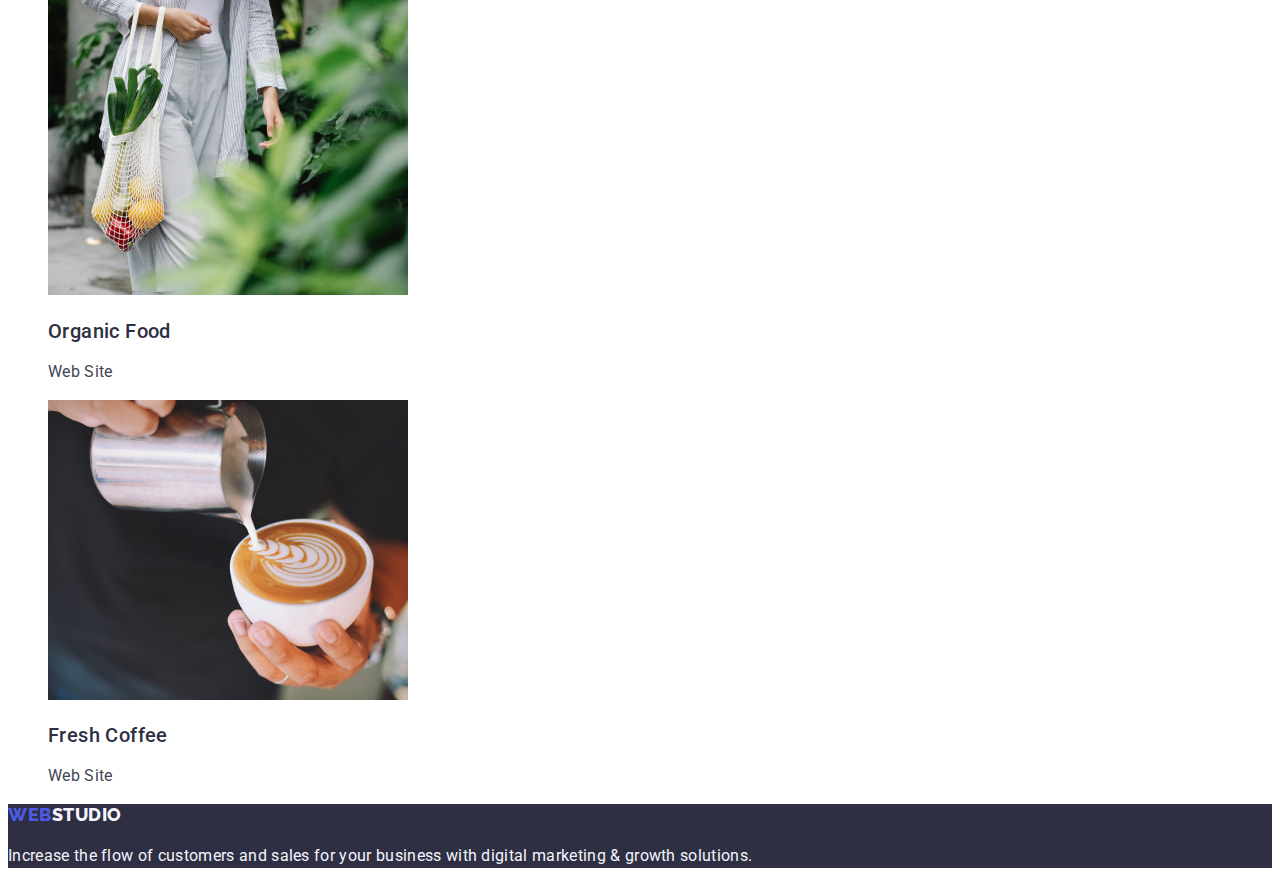
==== commit 07c96ac2: "виправлення помилок" ====
--- a/portfolio.html
+++ b/portfolio.html
@@ -18,7 +18,7 @@
   <body>
     <header class="header">
       <nav class="navigation">
-        <a class="logo link" href="./index.html"
+        <a class="logo link" href="./portfolio.htm"
           >Web<span class="logo-decor">Studio</span></a
         >
         <ul class="menu list">
@@ -26,7 +26,7 @@
             <a class="menu-link link" href="./index.html">Studio</a>
           </li>
           <li class="menu-item">
-            <a class="menu-link link" href="./portfolio.htm">Portfolio</a>
+            <a class="menu-link link" href="./portfolio.html">Portfolio</a>
           </li>
           <li class="menu-item">
             <a class="menu-link link" href="">Contacts</a>
@@ -71,94 +71,112 @@
         </ul>
         <ul class="content list">
           <li class="card">
-            <img
-              src="./images/portfolio/img-01.jpg"
-              alt="Banking App Interface Concept"
-              class="card-img"
-              width="360"
-              height="300" />
-            <h3 class="subtitle">Banking App Interface Concept</h3>
-            <p class="text">App</p>
+            <a href="" class="link">
+              <img
+                src="./images/portfolio/img-01.jpg"
+                alt="Banking App Interface Concept"
+                class="card-img"
+                width="360"
+                height="300" />
+              <h2 class="subtitle">Banking App Interface Concept</h2>
+              <p class="text">App</p>
+            </a>
           </li>
           <li class="card">
-            <img
-              src="./images/portfolio/img-02.jpg"
-              alt="Cashless Payment"
-              class="card-img"
-              width="360"
-              height="300" />
-            <h3 class="subtitle">Cashless Payment</h3>
-            <p class="text">Marketing</p>
+            <a href="" class="link">
+              <img
+                src="./images/portfolio/img-02.jpg"
+                alt="Cashless Payment"
+                class="card-img"
+                width="360"
+                height="300" />
+              <h2 class="subtitle">Cashless Payment</h2>
+              <p class="text">Marketing</p>
+            </a>
           </li>
           <li class="card">
-            <img
-              src="./images/portfolio/img-03.jpg"
-              alt="Meditation App"
-              class="card-img"
-              width="360"
-              height="300" />
-            <h3 class="subtitle">Meditation App</h3>
-            <p class="text">App</p>
+            <a href="" class="link">
+              <img
+                src="./images/portfolio/img-03.jpg"
+                alt="Meditation App"
+                class="card-img"
+                width="360"
+                height="300" />
+              <h2 class="subtitle">Meditation App</h2>
+              <p class="text">App</p>
+            </a>
           </li>
           <li class="card">
-            <img
-              src="./images/portfolio/img-04.jpg"
-              alt="a man driving a taxi"
-              class="card-img"
-              width="360"
-              height="300" />
-            <h3 class="subtitle">Taxi Service</h3>
-            <p class="text">Marketing</p>
+            <a href="" class="link">
+              <img
+                src="./images/portfolio/img-04.jpg"
+                alt="a man driving a taxi"
+                class="card-img"
+                width="360"
+                height="300" />
+              <h2 class="subtitle">Taxi Service</h2>
+              <p class="text">Marketing</p>
+            </a>
           </li>
           <li class="card">
-            <img
-              src="./images/portfolio/img-05.jpg"
-              alt="Screen Illustrations"
-              class="card-img"
-              width="360"
-              height="300" />
-            <h3 class="subtitle">Screen Illustrations</h3>
-            <p class="text">Design</p>
+            <a href="" class="link">
+              <img
+                src="./images/portfolio/img-05.jpg"
+                alt="Screen Illustrations"
+                class="card-img"
+                width="360"
+                height="300" />
+              <h2 class="subtitle">Screen Illustrations</h2>
+              <p class="text">Design</p>
+            </a>
           </li>
           <li class="card">
-            <img
-              src="./images/portfolio/img-06.jpg"
-              alt="the girl communicates online"
-              class="card-img"
-              width="360"
-              height="300" />
-            <h3 class="subtitle">Online Courses</h3>
-            <p class="text">Marketing</p>
+            <a href="" class="link">
+              <img
+                src="./images/portfolio/img-06.jpg"
+                alt="the girl communicates online"
+                class="card-img"
+                width="360"
+                height="300" />
+              <h2 class="subtitle">Online Courses</h2>
+              <p class="text">Marketing</p>
+            </a>
           </li>
           <li class="card">
-            <img
-              src="./images/portfolio/img-07.jpg"
-              alt="Instagram Stories"
-              class="card-img"
-              width="360"
-              height="300" />
-            <h3 class="subtitle">Instagram Stories Concept</h3>
-            <p class="text">Design</p>
+            <a href="" class="link">
+              <img
+                src="./images/portfolio/img-07.jpg"
+                alt="Instagram Stories"
+                class="card-img"
+                width="360"
+                height="300" />
+              <h2 class="subtitle">Instagram Stories Concept</h2>
+              <p class="text">Design</p>
+            </a>
           </li>
           <li class="card">
-            <img
-              src="./images/portfolio/img-08.jpg"
-              alt="a woman holds a bag with groceries in her hands"
-              class="card-img"
-              width="360"
-              height="300" />
-            <h3 class="subtitle">Organic Food</h3>
-            <p class="text">Web Site</p>
+            <a href="" class="link">
+              <img
+                src="./images/portfolio/img-08.jpg"
+                alt="a woman holds a bag with groceries in her hands"
+                class="card-img"
+                width="360"
+                height="300" />
+              <h2 class="subtitle">Organic Food</h2>
+              <p class="text">Web Site</p>
+            </a>
           </li>
           <li class="card">
-            <img
-              src="./images/portfolio/img-09.jpg"
-              alt="a cup of coffee"
-              class="card-img"
-              width="360"
-              height="300" />
-            <h3 class="subtitle">Fresh Coffee</h3>
-            <p class="text">Web Site</p>
+            <a href="" class="link">
+              <img
+                src="./images/portfolio/img-09.jpg"
+                alt="a cup of coffee"
+                class="card-img"
+                width="360"
+                height="300" />
+              <h2 class="subtitle">Fresh Coffee</h2>
+              <p class="text">Web Site</p>
+            </a>
           </li>
         </ul>
       </section>
